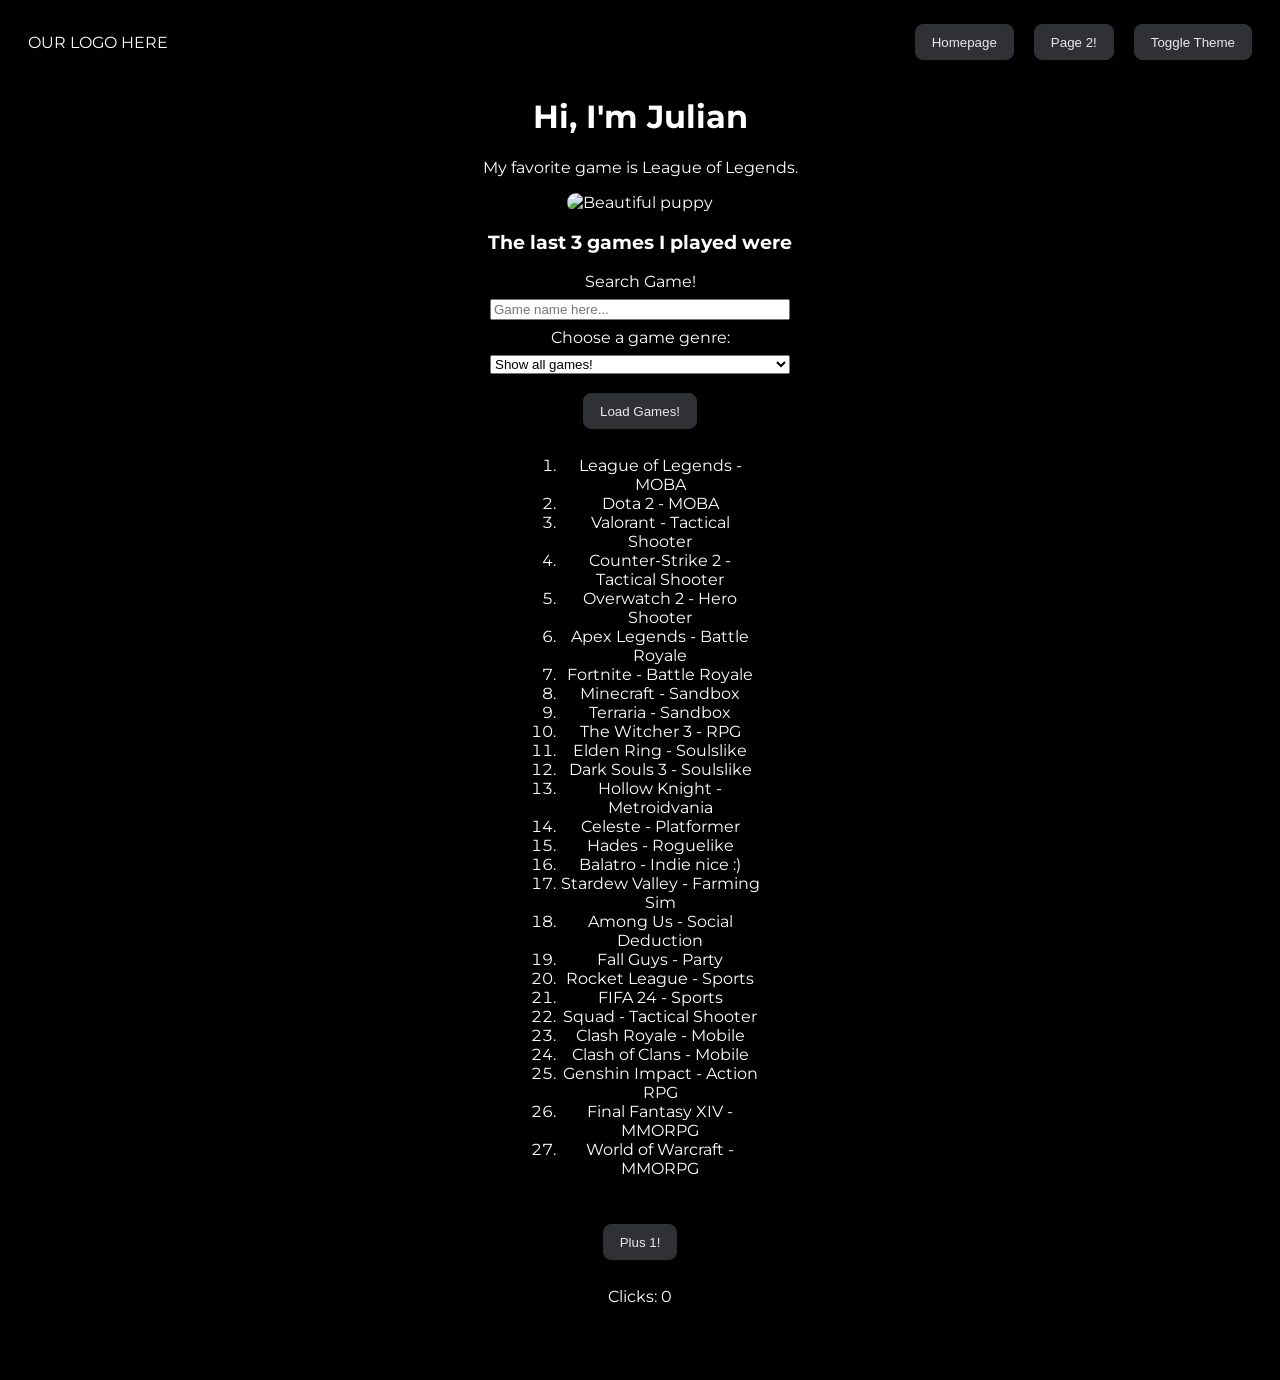
==== index.html @ 09b5ce0d "First commit!" ====
<!doctype html>
<html>
  <head>
    <title>My First Page - VideoGames</title>
    <link rel="stylesheet" href="global.css" />
    <link rel="preconnect" href="https://fonts.googleapis.com" />
    <link rel="preconnect" href="https://fonts.gstatic.com" crossorigin />
    <link
      href="https://fonts.googleapis.com/css2?family=Montserrat:ital,wght@0,100..900;1,100..900&display=swap"
      rel="stylesheet"
    />
    <script src="scripts.js"></script>
    <script src="games.js"></script>
  </head>
  <body>
    <header>
      <div id="logo">OUR LOGO HERE</div>
      <nav>
        <ul>
          <li>
            <a href="index.html"><button class="button">Homepage</button></a>
          </li>
          <li>
            <a href="index2.html"><button class="button">Page 2!</button></a>
          </li>
          <li>
            <button class="button" id="theme-toggle">Toggle Theme</button>
          </li>
        </ul>
      </nav>
    </header>

    <div class="wrapping-div">
      <h1>Hi, I'm Julian</h1>
      <p>My favorite game is League of Legends.</p>
      <img src="" alt="Beautiful puppy" id="random-dog" />

      <h3>The last 3 games I played were</h3>

      <form class="form" action="javascript:void(0);">
        <label for="search">Search Game!</label>
        <input
          type="text"
          name="search"
          id="search"
          placeholder="Game name here..."
        />
        <label for="genre">Choose a game genre:</label>
        <select name="genre" id="genre-dropdown">
          <option value="all">Show all games!</option>
        </select>
        <div>
          <button class="button" id="game-loader" type="submit">
            Load Games!
          </button>
          <ol id="list"></ol>
        </div>
      </form>

      <br />

      <button id="count-btn" class="button">Plus 1!</button>
      <p>Clicks: <span id="count-display">0</span></p>
    </div>
  </body>
</html>
---- global.css ----
body {
  font-family: "Montserrat", sans-serif;
  font-optical-sizing: auto;
  color: white;
  background-color: black;
  padding: 0px 0px 50px 0px;
}

body.light {
  color: black;
  background-color: white;
}

.wrapping-div {
  text-align: center;
}

img {
  max-width: 500px;
  border-radius: 15px;
}

ol {
  max-width: 200px;
  margin: 1em auto;
}

.button {
  background-color: #303134;
  border: 1px solid #303134;
  border-radius: 8px;
  color: #e8eaed;
  margin: 11px 4px;
  padding: 0 16px;
  height: 36px;
  min-width: 54px;
  cursor: pointer;
}

.button:hover:not(:disabled) {
  box-shadow: 0 1px 3px rgba(23, 23, 23, 0.24);
  background-color: #303134;
  border: 1px solid #5f6368;
  color: #e8eaed;
}

.button:disabled {
  background-color: #1e1f21;
  color: #e8eaed70;
  cursor: not-allowed;
}

header {
  display: flex;
  justify-content: space-between;
  padding: 0px 20px;
}

#logo {
  display: flex;
  align-items: center;
}

nav ul {
  display: flex;
  flex-direction: row;
  list-style-type: none;
  gap: 20px;
}

nav ul li .button {
  margin: 0px;
}

.form {
  display: flex;
  flex-direction: column;
  max-width: 300px;
  margin: 0 auto;
  gap: 8px;
}
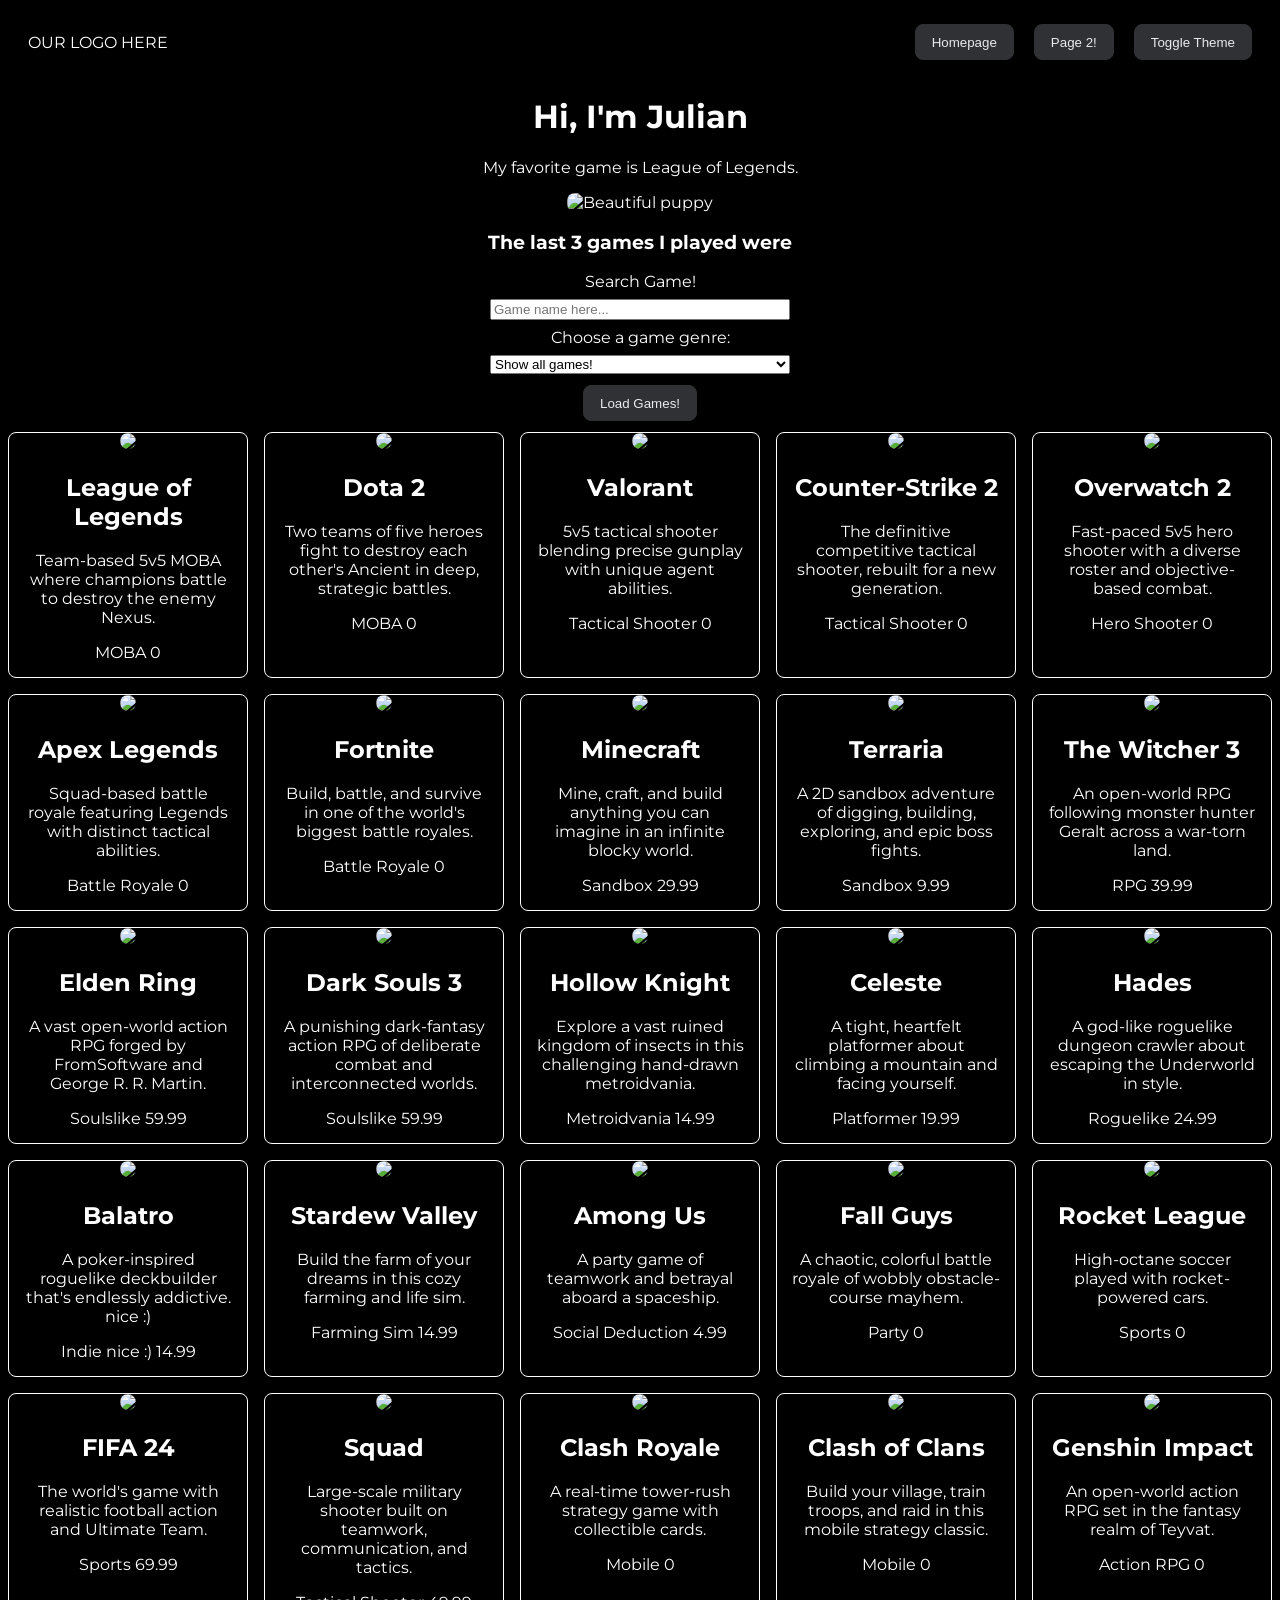
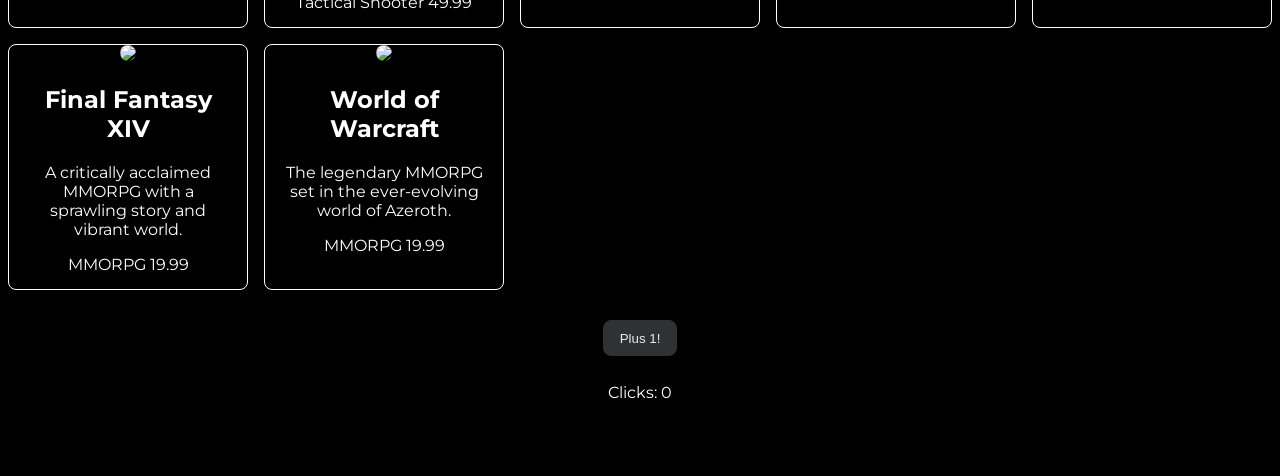
==== commit 5bffdd71: "Added game cards" ====
--- a/index.html
+++ b/index.html
@@ -38,22 +38,24 @@
       <h3>The last 3 games I played were</h3>
 
       <form class="form" action="javascript:void(0);">
-        <label for="search">Search Game!</label>
-        <input
-          type="text"
-          name="search"
-          id="search"
-          placeholder="Game name here..."
-        />
-        <label for="genre">Choose a game genre:</label>
-        <select name="genre" id="genre-dropdown">
-          <option value="all">Show all games!</option>
-        </select>
+        <div class="filters">
+          <label for="search">Search Game!</label>
+          <input
+            type="text"
+            name="search"
+            id="search"
+            placeholder="Game name here..."
+          />
+          <label for="genre">Choose a game genre:</label>
+          <select name="genre" id="genre-dropdown">
+            <option value="all">Show all games!</option>
+          </select>
+        </div>
         <div>
           <button class="button" id="game-loader" type="submit">
             Load Games!
           </button>
-          <ol id="list"></ol>
+          <div id="list"></div>
         </div>
       </form>
 
--- a/global.css
+++ b/global.css
@@ -17,7 +17,7 @@
 
 img {
   max-width: 500px;
-  border-radius: 15px;
+  border-radius: 8px;
 }
 
 ol {
@@ -72,10 +72,30 @@
   margin: 0px;
 }
 
-.form {
+.form .filters {
   display: flex;
   flex-direction: column;
   max-width: 300px;
   margin: 0 auto;
   gap: 8px;
 }
+
+.form #list {
+  display: grid;
+  grid-template-columns: repeat(auto-fill, minmax(200px, 1fr));
+  gap: 16px;
+}
+
+.game_card {
+  border: solid white 1px;
+  border-radius: 8px;
+  padding-bottom: 15px;
+}
+
+.game_card .card_content {
+  padding: 0px 15px;
+}
+
+.form #list img {
+  max-width: 100%;
+}
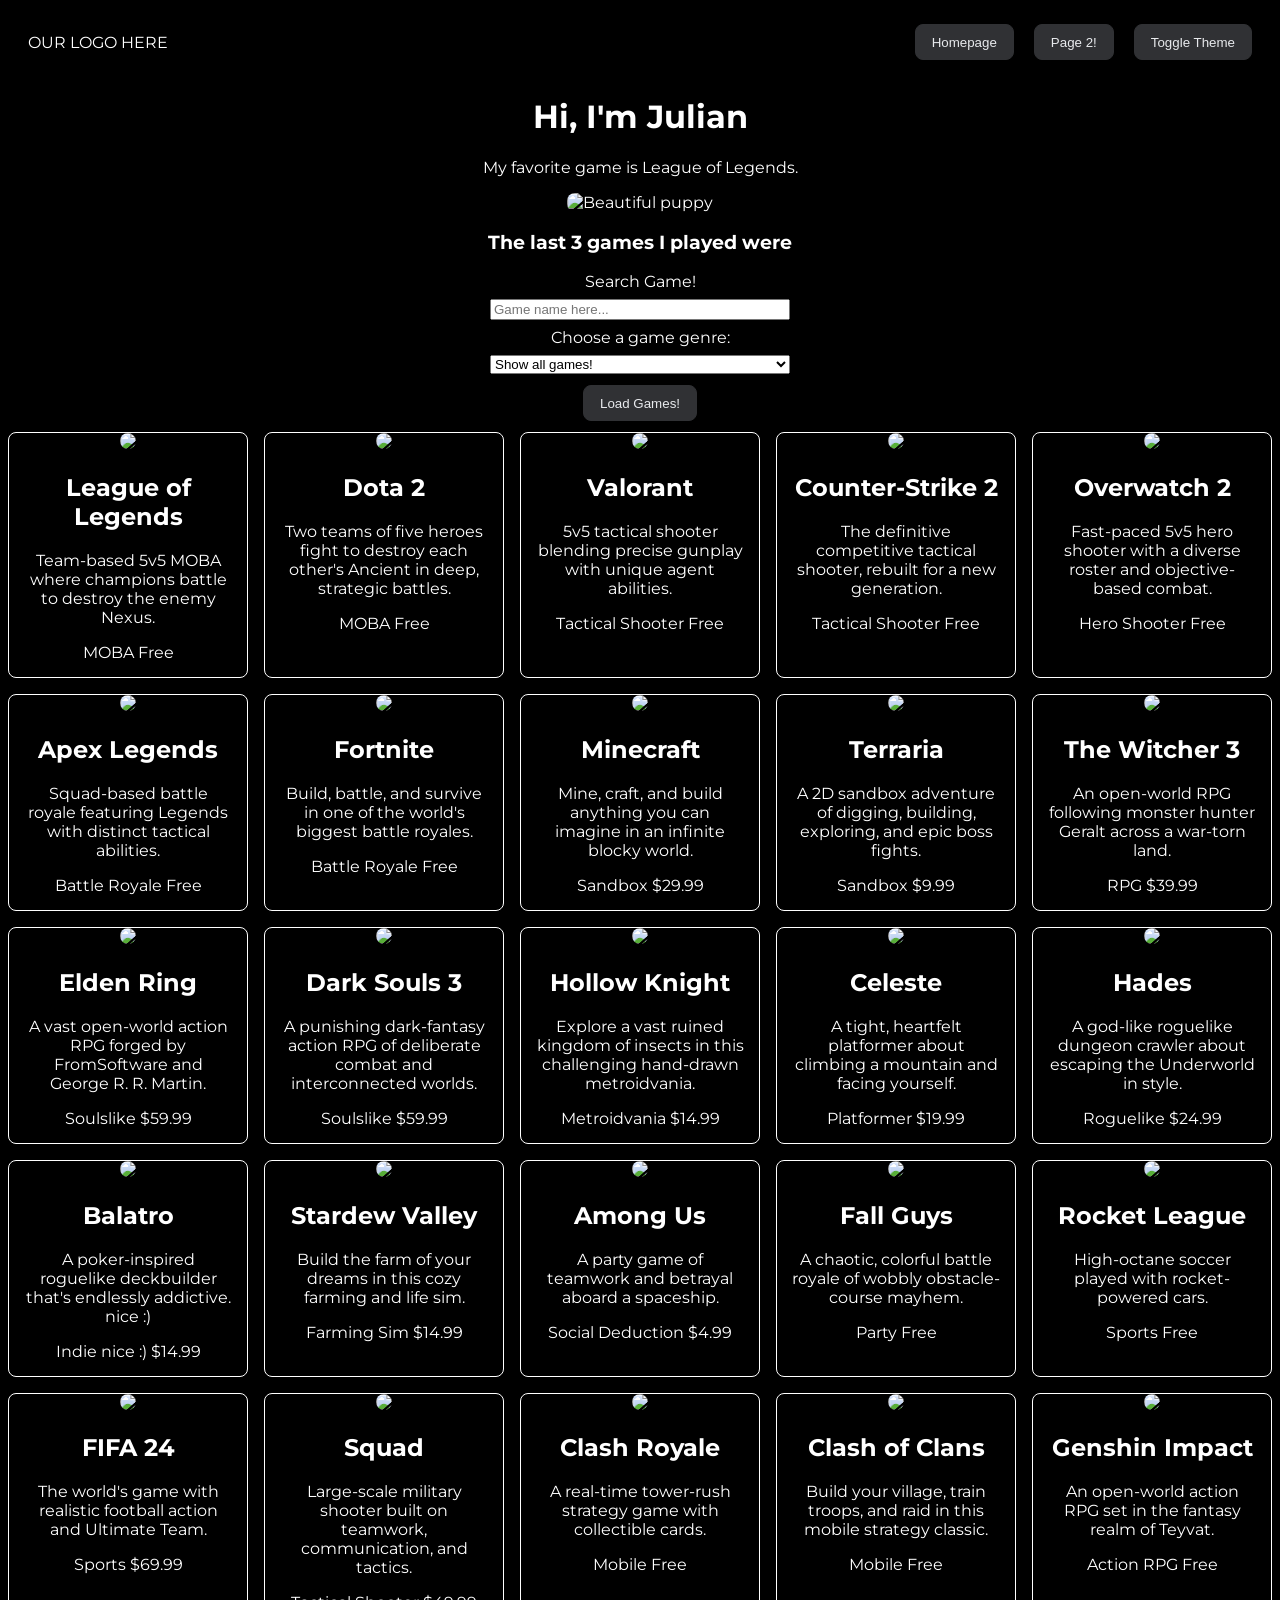
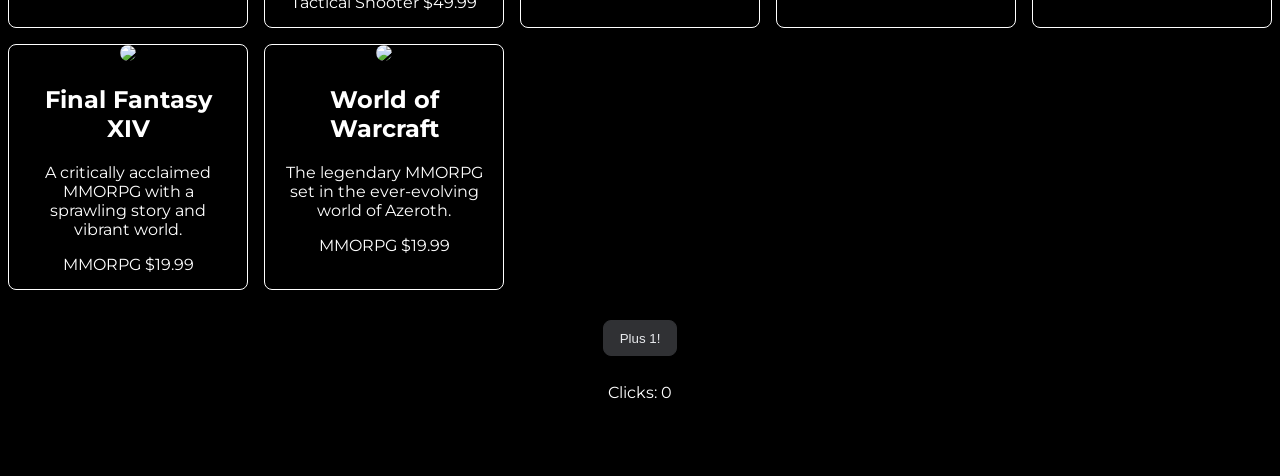
==== commit c42587de: "Added charset and viewport" ====
--- a/index.html
+++ b/index.html
@@ -9,6 +9,8 @@
       href="https://fonts.googleapis.com/css2?family=Montserrat:ital,wght@0,100..900;1,100..900&display=swap"
       rel="stylesheet"
     />
+    <meta charset="utf-8" />
+    <meta name="viewport" content="width=device-width, initial-scale=1" />
     <script src="scripts.js"></script>
     <script src="games.js"></script>
   </head>
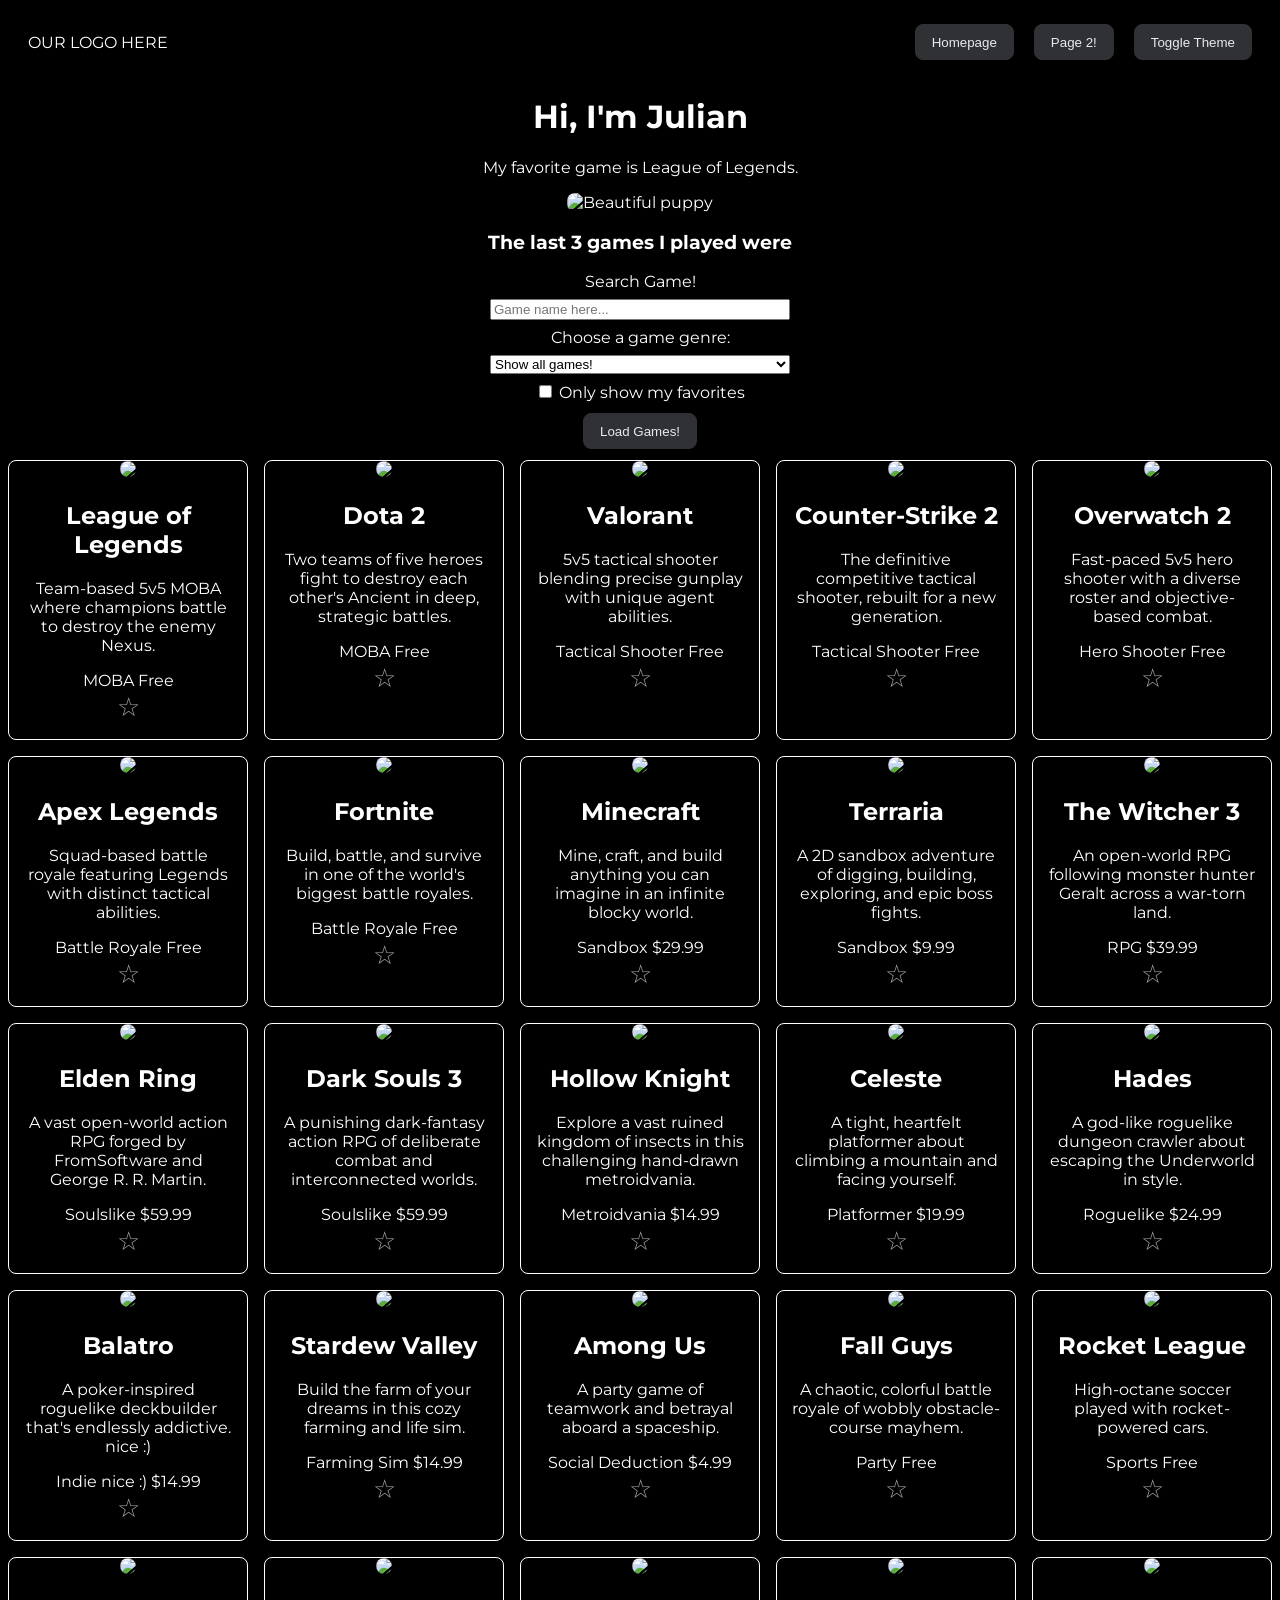
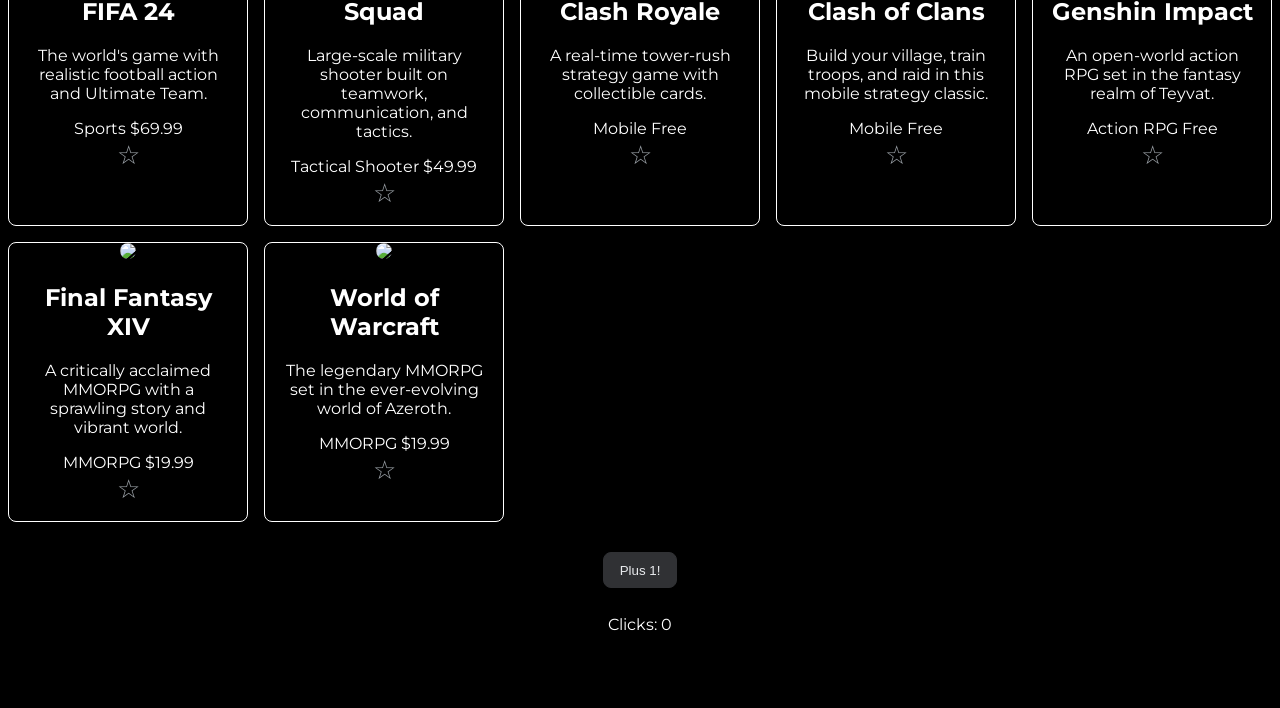
==== commit aab1bbf3: "Added favorite only filter" ====
--- a/index.html
+++ b/index.html
@@ -52,6 +52,9 @@
           <select name="genre" id="genre-dropdown">
             <option value="all">Show all games!</option>
           </select>
+          <label for="favorites-only">
+            <input type="checkbox" id="favorites-only" /> Only show my favorites
+          </label>
         </div>
         <div>
           <button class="button" id="game-loader" type="submit">
--- a/global.css
+++ b/global.css
@@ -18,6 +18,16 @@
 img {
   max-width: 500px;
   border-radius: 8px;
+}
+
+@media (max-width: 480px) {
+  img {
+    max-width: 100%;
+  }
+
+  nav ul li:last-child {
+    display: none;
+  }
 }
 
 ol {
@@ -99,3 +109,18 @@
 .form #list img {
   max-width: 100%;
 }
+
+.favorite-btn {
+  background: none;
+  border: none;
+  color: #9aa0a6;
+  font-size: 26px;
+  line-height: 1;
+  padding: 4px;
+  cursor: pointer;
+}
+
+.favorite-btn:hover,
+.favorite-btn.is-favorite {
+  color: #e8c547;
+}
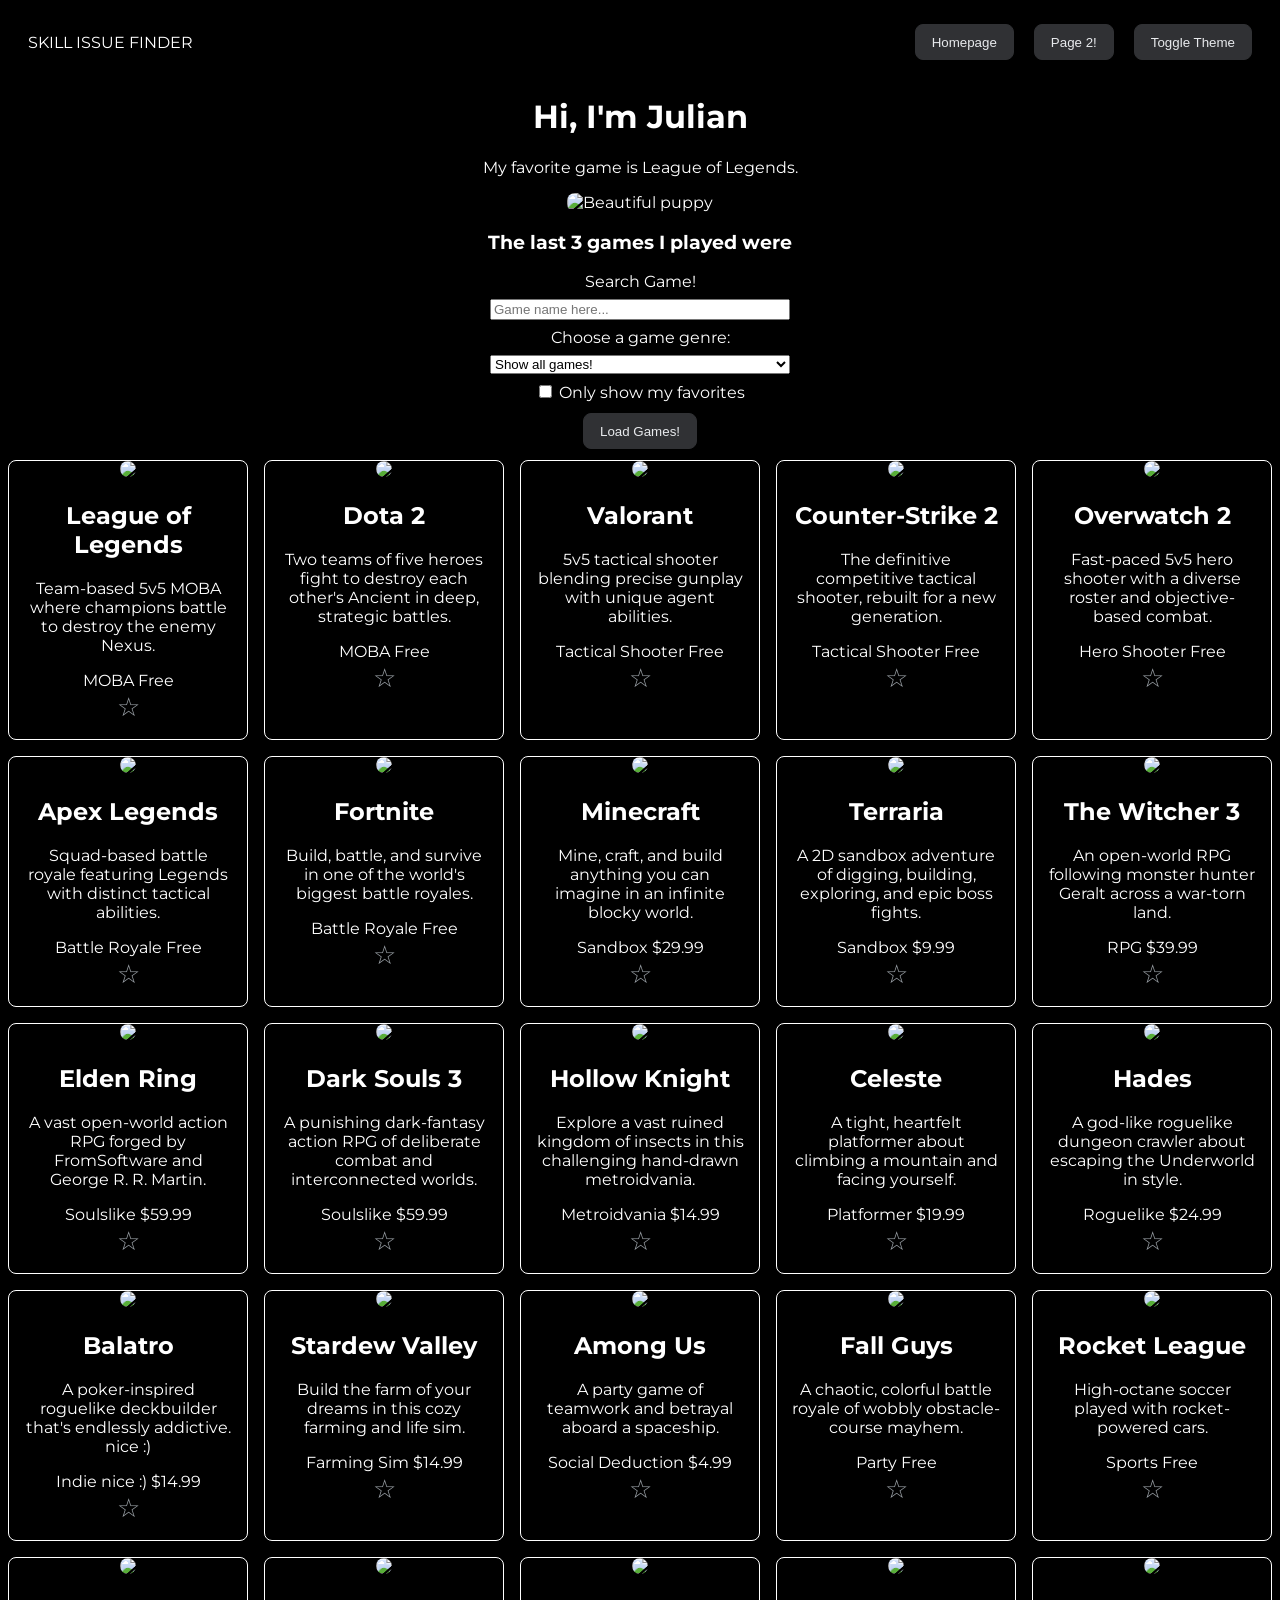
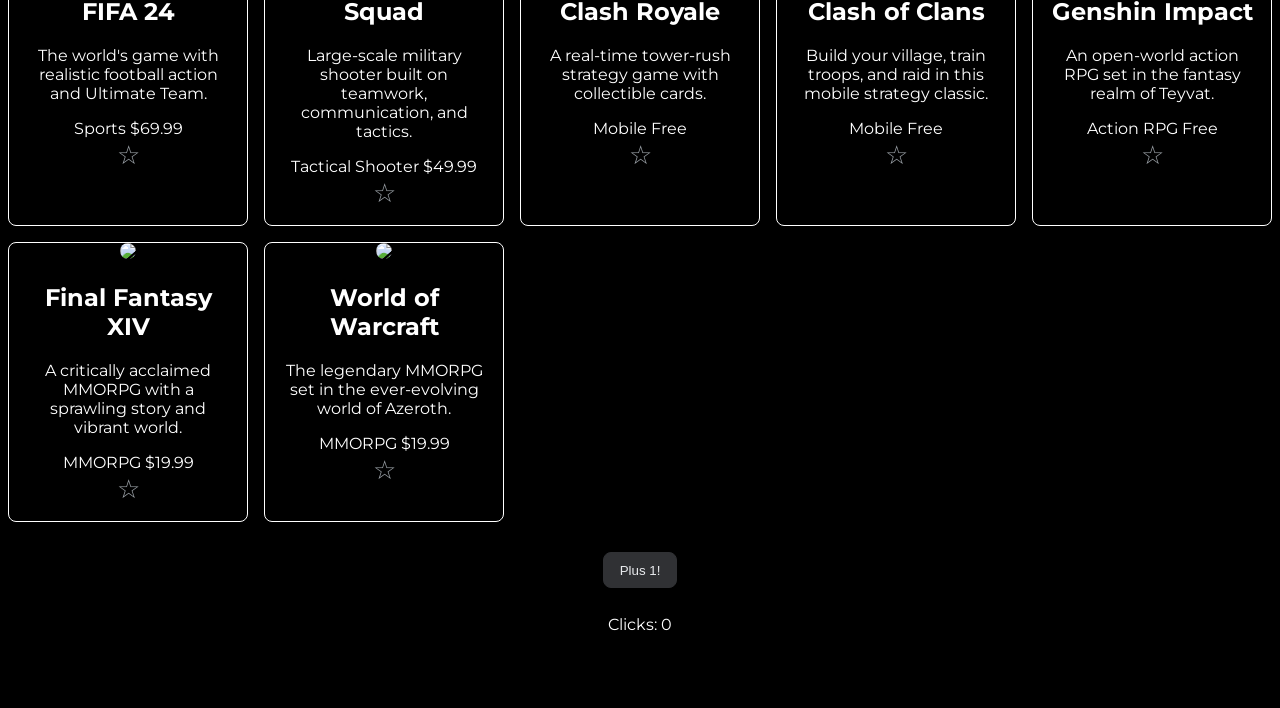
==== commit ff3f8df2: "Changed logo name" ====
--- a/index.html
+++ b/index.html
@@ -16,7 +16,7 @@
   </head>
   <body>
     <header>
-      <div id="logo">OUR LOGO HERE</div>
+      <div id="logo">SKILL ISSUE FINDER</div>
       <nav>
         <ul>
           <li>
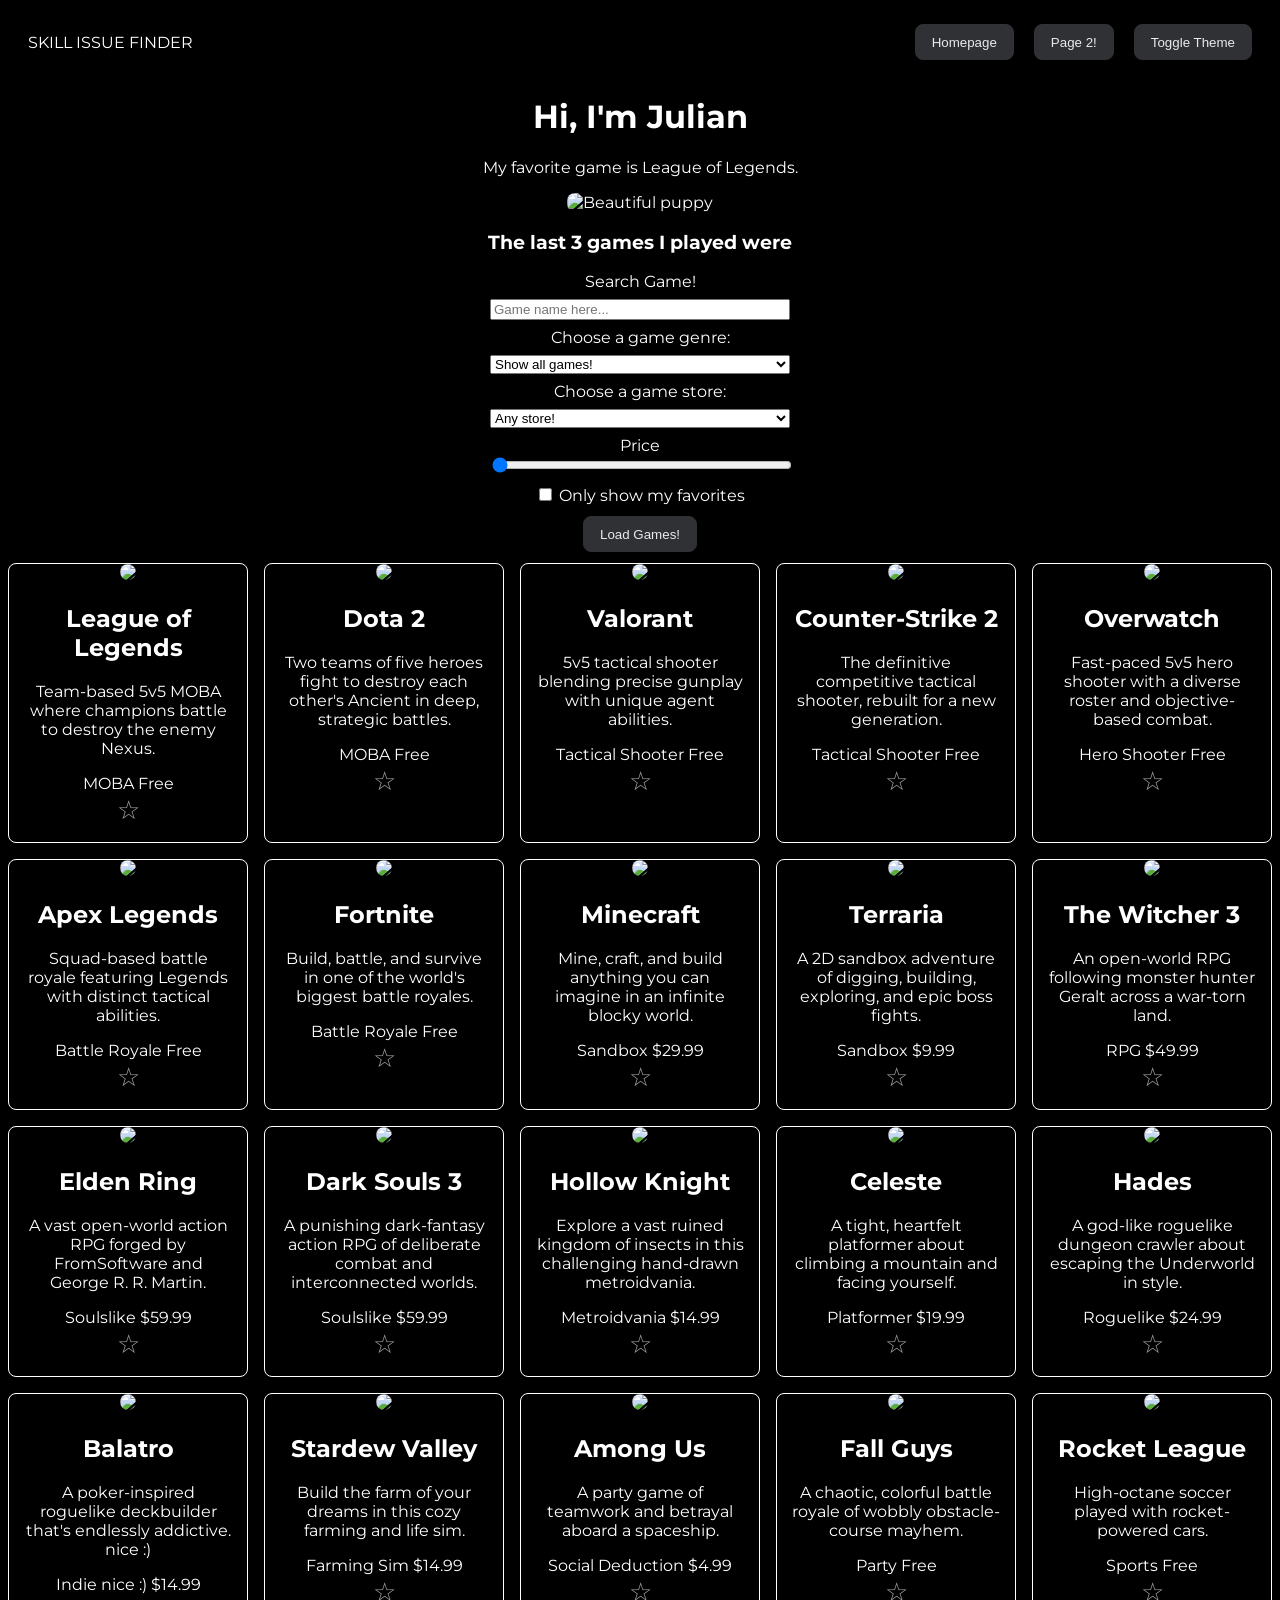
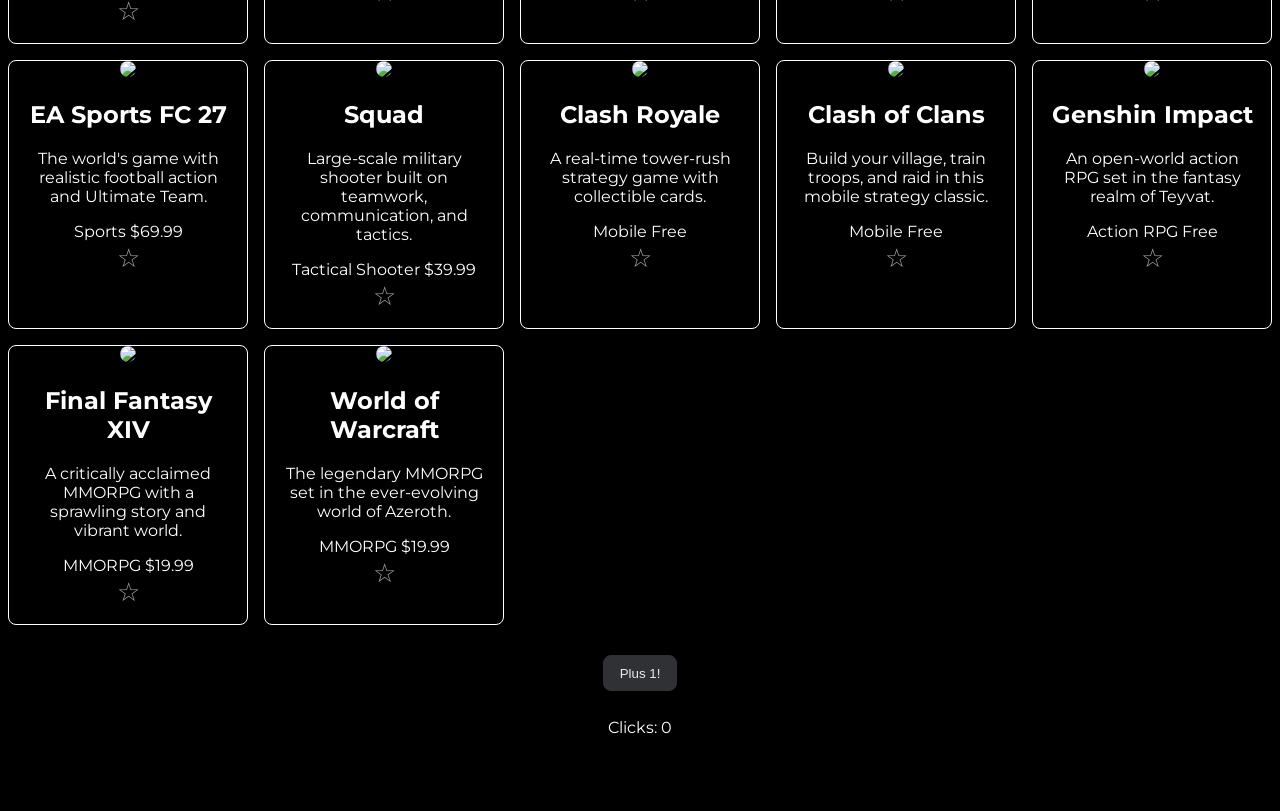
==== commit e753bfec: "Add store filter" ====
--- a/index.html
+++ b/index.html
@@ -48,10 +48,29 @@
             id="search"
             placeholder="Game name here..."
           />
+
           <label for="genre">Choose a game genre:</label>
           <select name="genre" id="genre-dropdown">
             <option value="all">Show all games!</option>
           </select>
+
+          <label for="store">Choose a game store:</label>
+          <select name="store" id="store-dropdown">
+            <option value="all">Any store!</option>
+          </select>
+
+          <div>
+            <label for="price" id="price-label">Price</label>
+            <input
+              name="price"
+              id="price"
+              type="range"
+              min="0"
+              max="70"
+              step="5"
+              value="0"
+            />
+          </div>
           <label for="favorites-only">
             <input type="checkbox" id="favorites-only" /> Only show my favorites
           </label>
--- a/global.css
+++ b/global.css
@@ -90,6 +90,10 @@
   gap: 8px;
 }
 
+.form .filters #price {
+  width: 100%;
+}
+
 .form #list {
   display: grid;
   grid-template-columns: repeat(auto-fill, minmax(200px, 1fr));
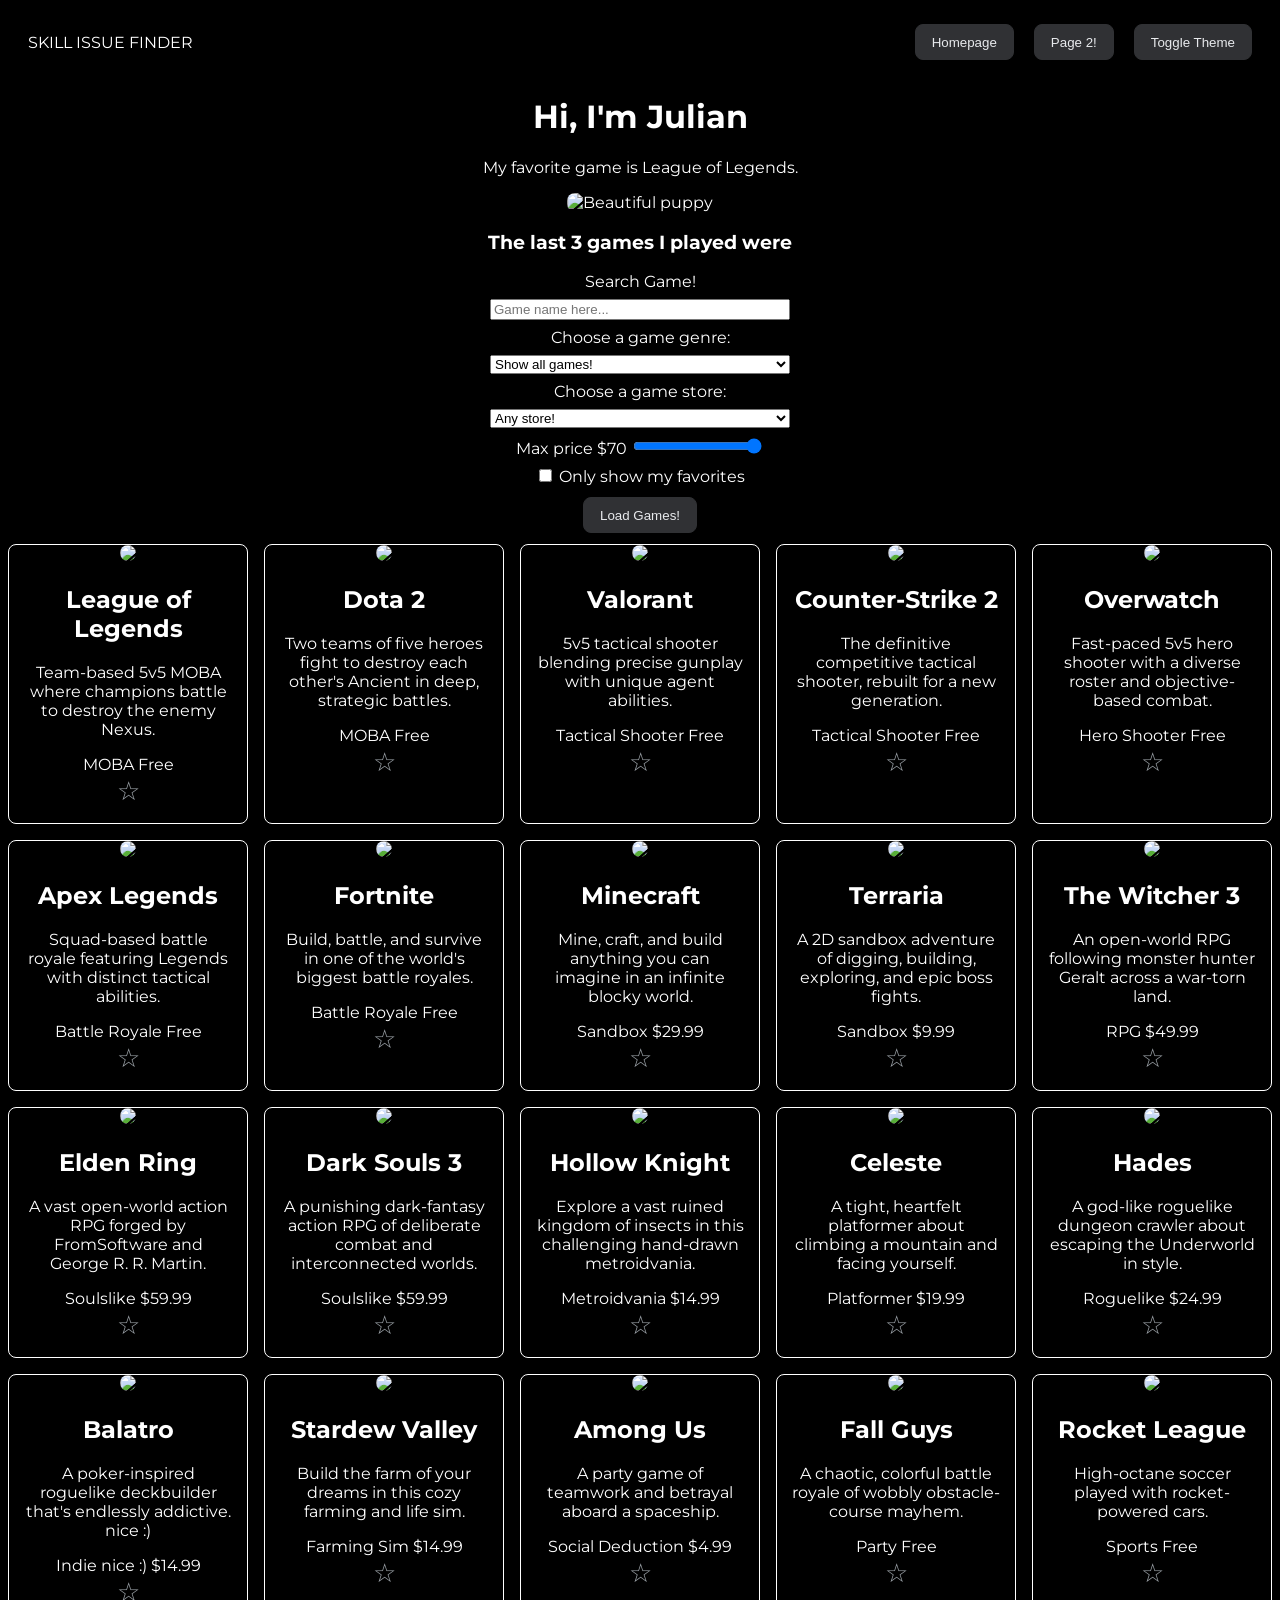
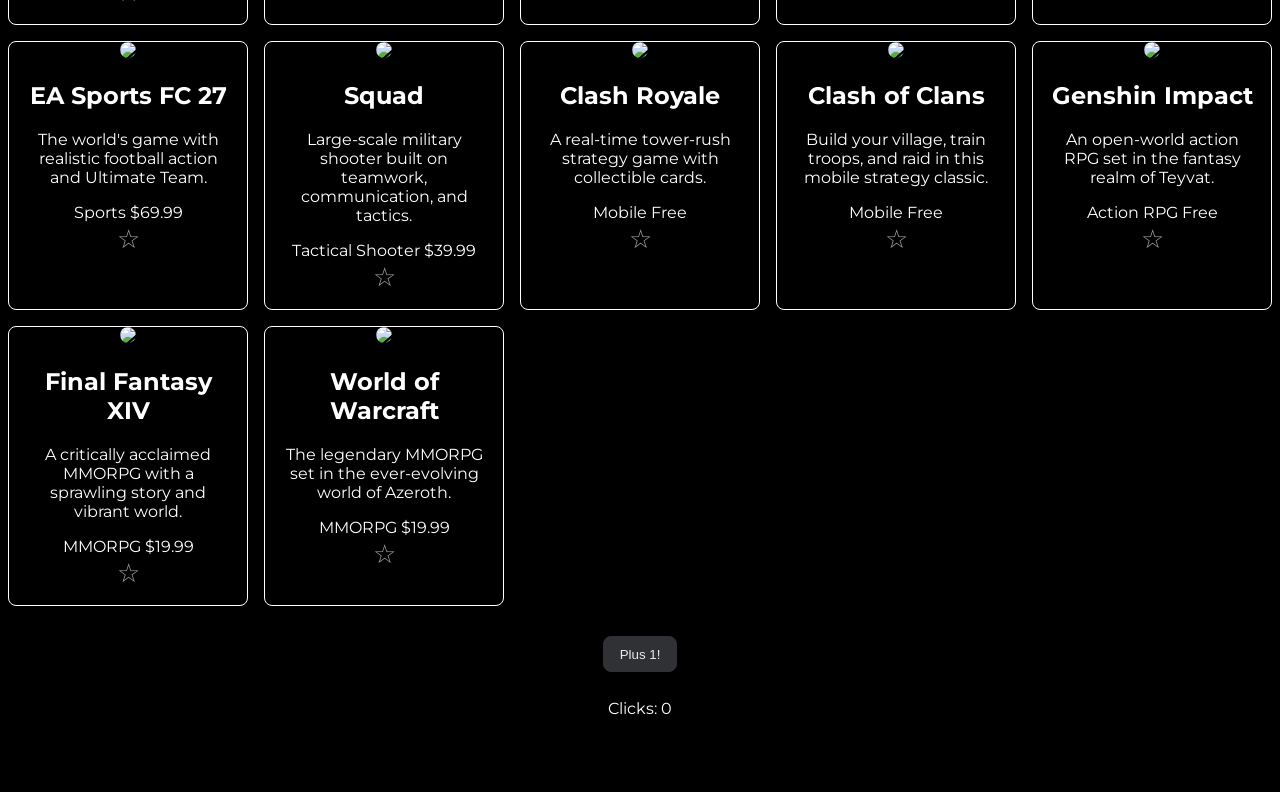
==== commit e0635724: "Max price filter" ====
--- a/index.html
+++ b/index.html
@@ -60,15 +60,17 @@
           </select>
 
           <div>
-            <label for="price" id="price-label">Price</label>
+            <label for="max-price" id="price-label"
+              >Max price <span id="max-price-display">$70</span></label
+            >
             <input
-              name="price"
-              id="price"
+              name="max-price"
+              id="max-price"
               type="range"
               min="0"
               max="70"
               step="5"
-              value="0"
+              value="70"
             />
           </div>
           <label for="favorites-only">
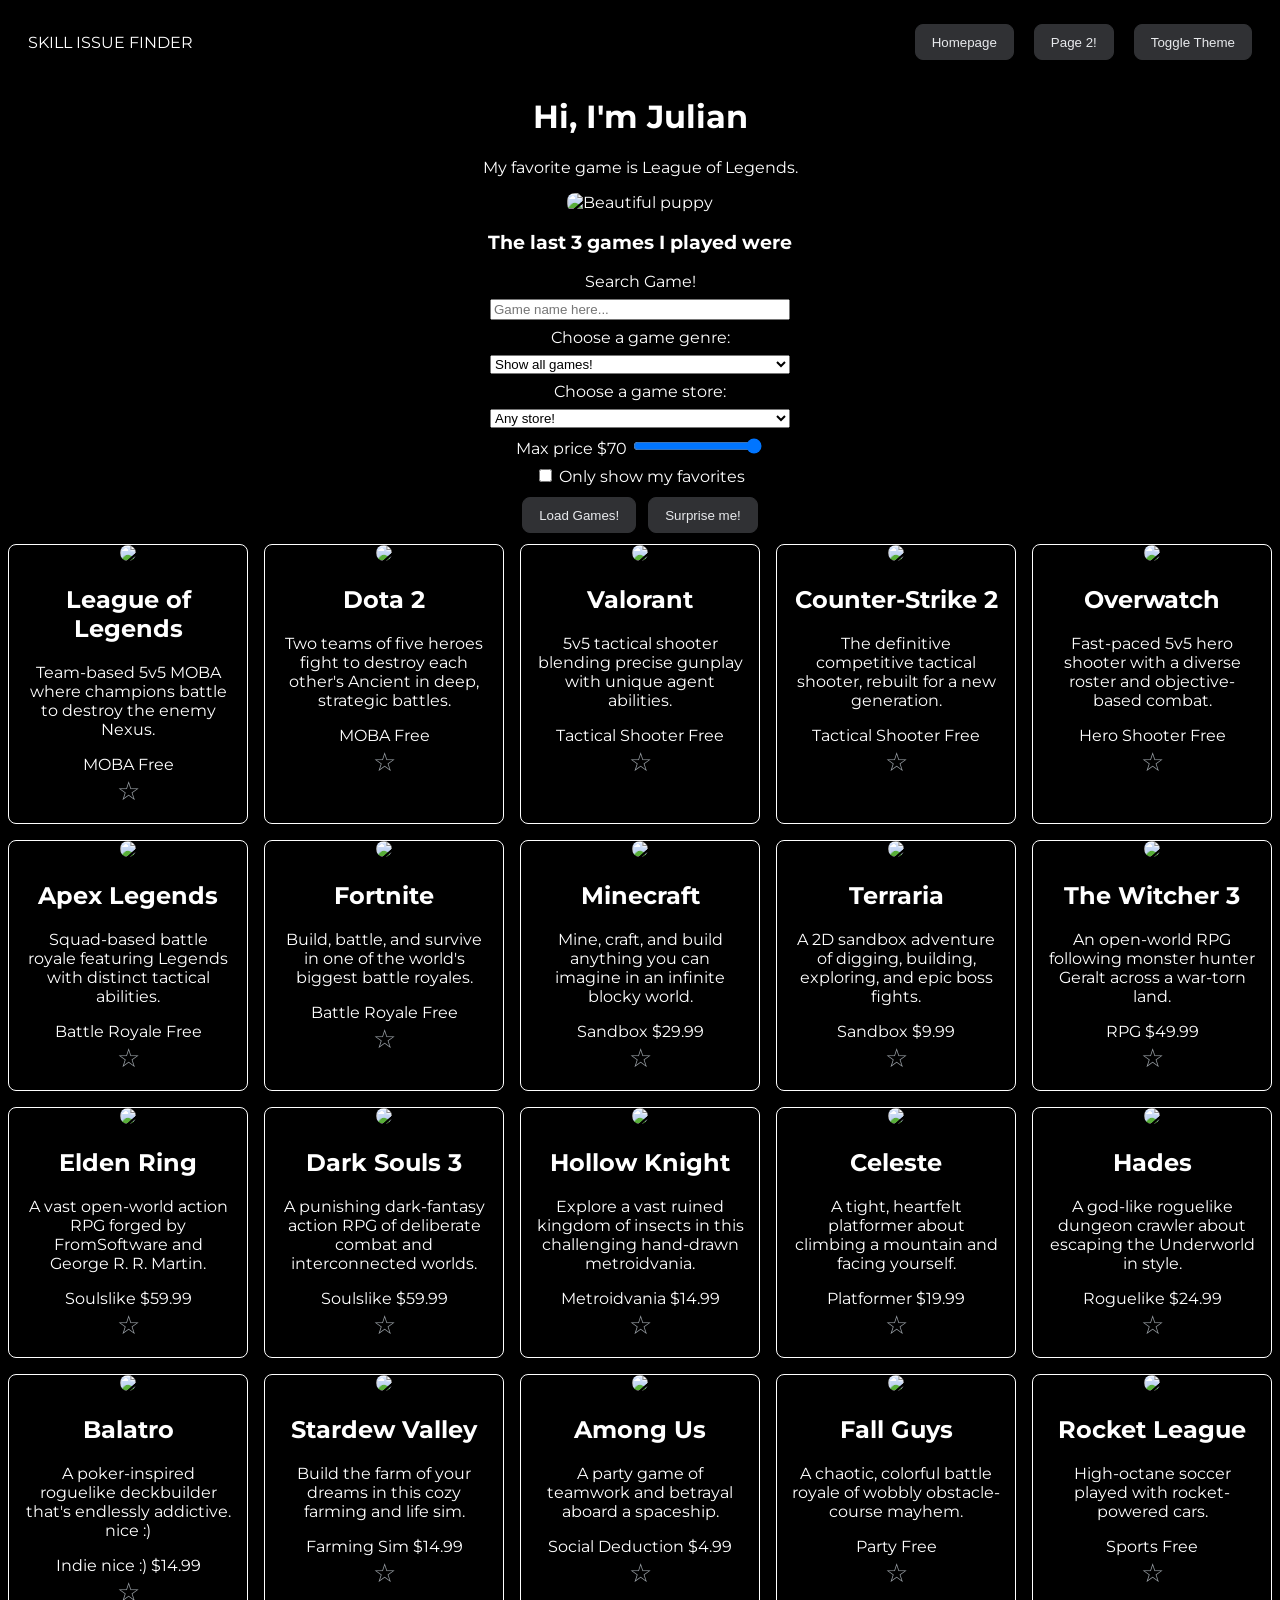
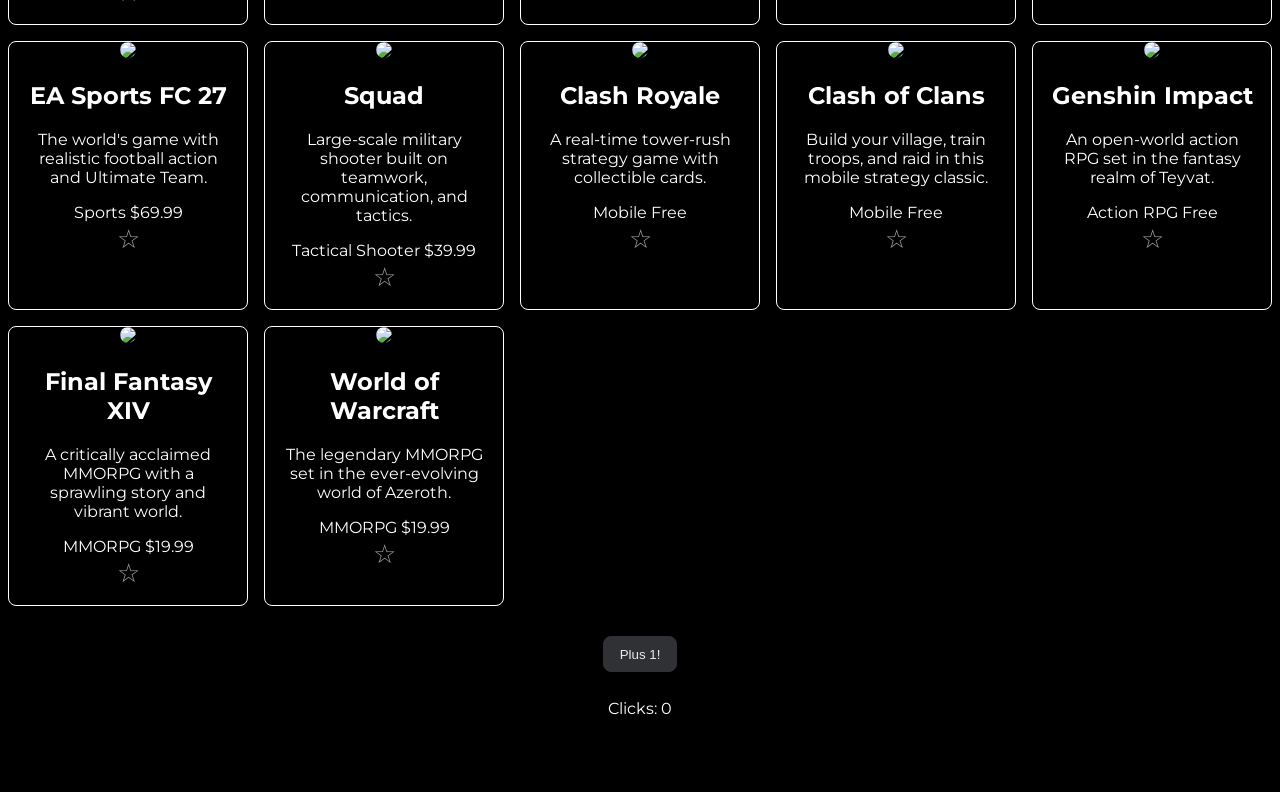
==== commit 1dc6f1cf: "Added suprise me button" ====
--- a/index.html
+++ b/index.html
@@ -49,13 +49,13 @@
             placeholder="Game name here..."
           />
 
-          <label for="genre">Choose a game genre:</label>
-          <select name="genre" id="genre-dropdown">
+          <label for="genre-dropdown">Choose a game genre:</label>
+          <select name="genre-dropdown" id="genre-dropdown">
             <option value="all">Show all games!</option>
           </select>
 
-          <label for="store">Choose a game store:</label>
-          <select name="store" id="store-dropdown">
+          <label for="store-dropdown">Choose a game store:</label>
+          <select name="store-dropdown" id="store-dropdown">
             <option value="all">Any store!</option>
           </select>
 
@@ -81,6 +81,9 @@
           <button class="button" id="game-loader" type="submit">
             Load Games!
           </button>
+          <button class="button" id="random-game-loader" type="submit">
+            Surprise me!
+          </button>
           <div id="list"></div>
         </div>
       </form>
